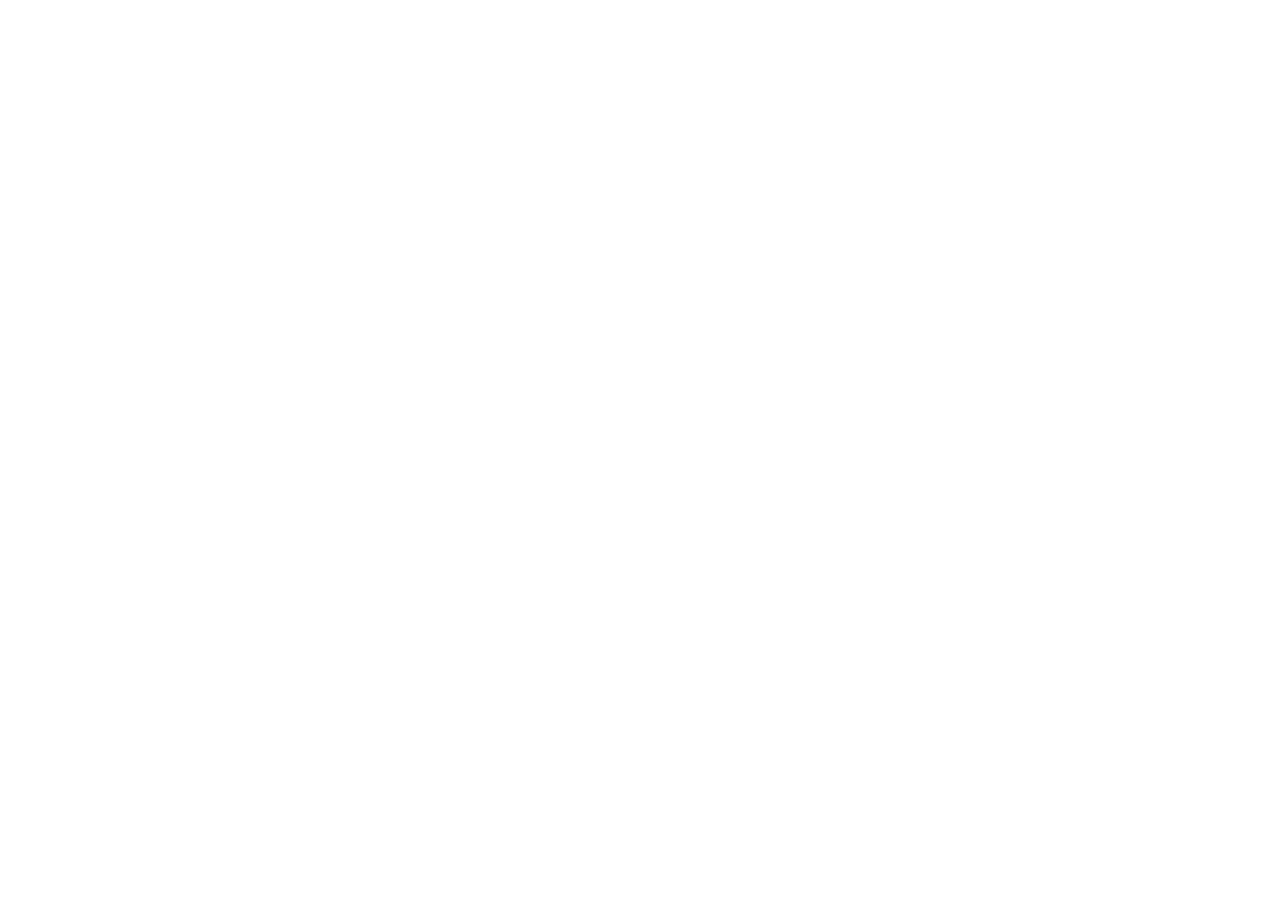
==== login.html @ c9d38338 "大事件练习" ====
<!DOCTYPE html>
<html lang="en">

<head>
    <meta charset="UTF-8">
    <meta name="viewport" content="width=device-width, initial-scale=1.0">
    <title>login</title>
</head>

<body>

</body>

</html>
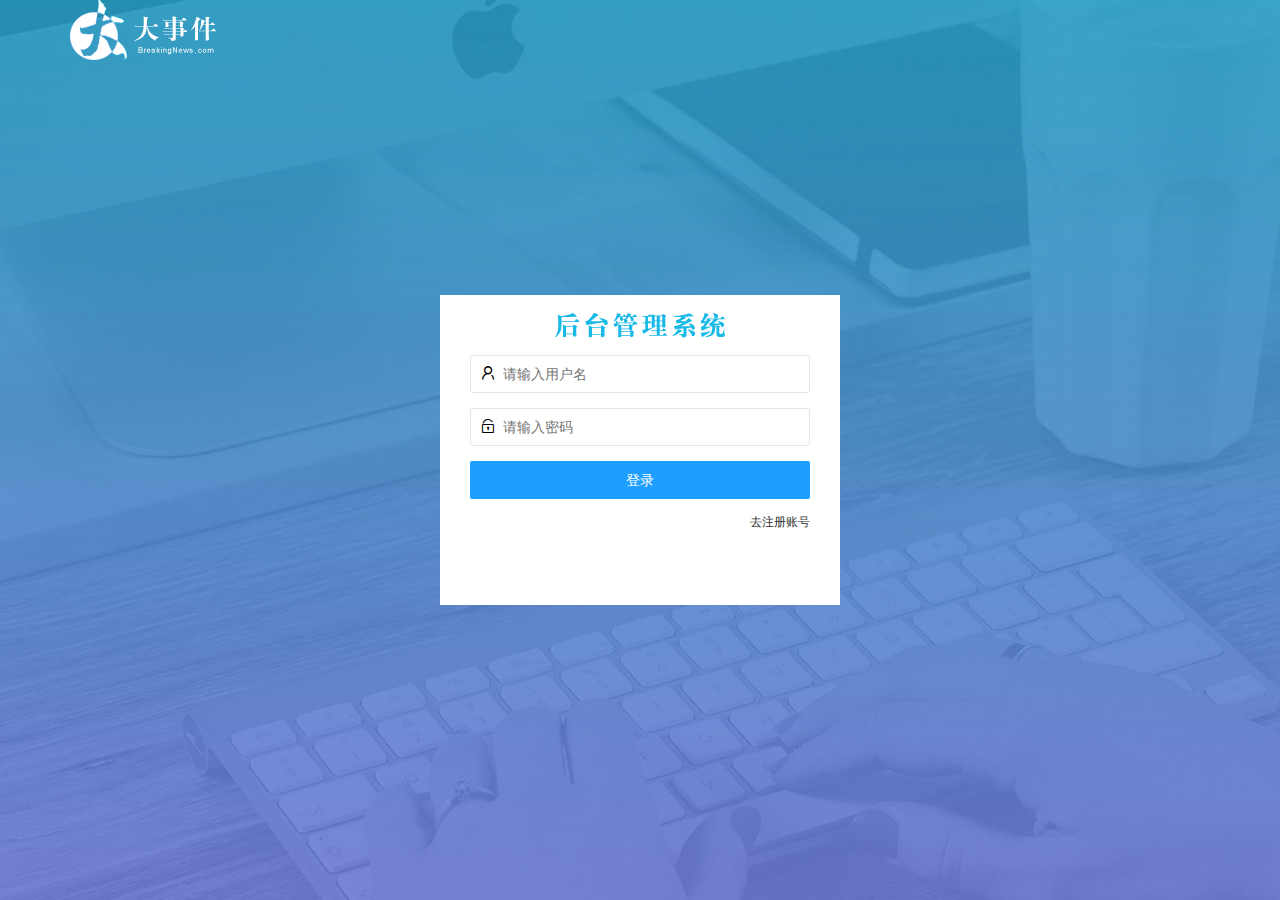
==== commit c206659b: "完成了登录和注册的功能" ====
--- a/login.html
+++ b/login.html
@@ -5,10 +5,77 @@
     <meta charset="UTF-8">
     <meta name="viewport" content="width=device-width, initial-scale=1.0">
     <title>login</title>
+    <link rel="stylesheet" href="./assets/lib/layui/css/layui.css">
+    <link rel="stylesheet" href="./assets/css/login.css">
 </head>
 
 <body>
-
+    <!-- 头部区域 -->
+    <div class="layui-main">
+        <img src="/assets/images/logo.png" alt="" />
+    </div>
+    <!-- 登录注册区域 -->
+    <div class="loginAndRegBox">
+        <div class="title-box"></div>
+        <!-- 登录的div -->
+        <div class="login-box">
+            <!-- 登录的表单 -->
+            <form class="layui-form" action="" id="form_login">
+                <!-- 用户名 -->
+                <div class="layui-form-item">
+                    <i class="layui-icon layui-icon-username"></i>
+                    <input type="text" name="username" required lay-verify="required" placeholder="请输入用户名" autocomplete="off" class="layui-input" />
+                </div>
+                <!-- 密码 -->
+                <div class="layui-form-item">
+                    <i class="layui-icon layui-icon-password"></i>
+                    <input type="password" name="password" required lay-verify="required|pwd" placeholder="请输入密码" autocomplete="off" class="layui-input" />
+                </div>
+                <!-- 登录按钮 -->
+                <div class="layui-form-item">
+                    <!-- 注意：表单提交按钮和普通按钮的区别，就是 lay-submit 属性 -->
+                    <button class="layui-btn layui-btn-fluid layui-btn-normal" lay-submit>登录</button>
+                </div>
+                <div class="layui-form-item links">
+                    <a href="javascript:;" id="link_reg">去注册账号</a>
+                </div>
+            </form>
+        </div>
+        <!-- 注册的div -->
+        <div class="reg-box">
+            <!-- 注册的表单 -->
+            <form class="layui-form" action="" id="form_reg">
+                <!-- 用户名 -->
+                <div class="layui-form-item">
+                    <i class="layui-icon layui-icon-username"></i>
+                    <input type="text" name="username" required lay-verify="required" placeholder="请输入用户名" autocomplete="off" class="layui-input" />
+                </div>
+                <!-- 密码 -->
+                <div class="layui-form-item">
+                    <i class="layui-icon layui-icon-password"></i>
+                    <input type="password" name="password" required lay-verify="required|pwd" placeholder="请输入密码" autocomplete="off" class="layui-input" />
+                </div>
+                <!-- 密码确认框 -->
+                <div class="layui-form-item">
+                    <i class="layui-icon layui-icon-password"></i>
+                    <input type="password" name="repassword" required lay-verify="required|pwd|repwd" placeholder="再次确认密码" autocomplete="off" class="layui-input" />
+                </div>
+                <!-- 注册按钮 -->
+                <div class="layui-form-item">
+                    <!-- 注意：表单提交按钮和普通按钮的区别，就是 lay-submit 属性 -->
+                    <button class="layui-btn layui-btn-fluid layui-btn-normal" lay-submit>注册</button>
+                </div>
+                <div class="layui-form-item links">
+                    <a href="javascript:;" id="link_login">去登录</a>
+                </div>
+            </form>
+        </div>
+    </div>
+    <!-- 导入JOuery脚本 -->
+    <script src="./assets/lib/jquery.js"></script>
+    <script src="./assets/js/baseAPI.js"></script>
+    <script src="./assets/lib/layui/layui.all.js"></script>
+    <script src="./assets/js/login.js"></script>
 </body>
 
 </html>--- a/assets/lib/layui/css/layui.css
+++ b/assets/lib/layui/css/layui.css
@@ -0,0 +1,2 @@
+/** layui-v2.5.5 MIT License By https://www.layui.com */
+ .layui-inline,img{display:inline-block;vertical-align:middle}h1,h2,h3,h4,h5,h6{font-weight:400}.layui-edge,.layui-header,.layui-inline,.layui-main{position:relative}.layui-body,.layui-edge,.layui-elip{overflow:hidden}.layui-btn,.layui-edge,.layui-inline,img{vertical-align:middle}.layui-btn,.layui-disabled,.layui-icon,.layui-unselect{-moz-user-select:none;-webkit-user-select:none;-ms-user-select:none}.layui-elip,.layui-form-checkbox span,.layui-form-pane .layui-form-label{text-overflow:ellipsis;white-space:nowrap}.layui-breadcrumb,.layui-tree-btnGroup{visibility:hidden}blockquote,body,button,dd,div,dl,dt,form,h1,h2,h3,h4,h5,h6,input,li,ol,p,pre,td,textarea,th,ul{margin:0;padding:0;-webkit-tap-highlight-color:rgba(0,0,0,0)}a:active,a:hover{outline:0}img{border:none}li{list-style:none}table{border-collapse:collapse;border-spacing:0}h4,h5,h6{font-size:100%}button,input,optgroup,option,select,textarea{font-family:inherit;font-size:inherit;font-style:inherit;font-weight:inherit;outline:0}pre{white-space:pre-wrap;white-space:-moz-pre-wrap;white-space:-pre-wrap;white-space:-o-pre-wrap;word-wrap:break-word}body{line-height:24px;font:14px Helvetica Neue,Helvetica,PingFang SC,Tahoma,Arial,sans-serif}hr{height:1px;margin:10px 0;border:0;clear:both}a{color:#333;text-decoration:none}a:hover{color:#777}a cite{font-style:normal;*cursor:pointer}.layui-border-box,.layui-border-box *{box-sizing:border-box}.layui-box,.layui-box *{box-sizing:content-box}.layui-clear{clear:both;*zoom:1}.layui-clear:after{content:'\20';clear:both;*zoom:1;display:block;height:0}.layui-inline{*display:inline;*zoom:1}.layui-edge{display:inline-block;width:0;height:0;border-width:6px;border-style:dashed;border-color:transparent}.layui-edge-top{top:-4px;border-bottom-color:#999;border-bottom-style:solid}.layui-edge-right{border-left-color:#999;border-left-style:solid}.layui-edge-bottom{top:2px;border-top-color:#999;border-top-style:solid}.layui-edge-left{border-right-color:#999;border-right-style:solid}.layui-disabled,.layui-disabled:hover{color:#d2d2d2!important;cursor:not-allowed!important}.layui-circle{border-radius:100%}.layui-show{display:block!important}.layui-hide{display:none!important}@font-face{font-family:layui-icon;src:url(../font/iconfont.eot?v=250);src:url(../font/iconfont.eot?v=250#iefix) format('embedded-opentype'),url(../font/iconfont.woff2?v=250) format('woff2'),url(../font/iconfont.woff?v=250) format('woff'),url(../font/iconfont.ttf?v=250) format('truetype'),url(../font/iconfont.svg?v=250#layui-icon) format('svg')}.layui-icon{font-family:layui-icon!important;font-size:16px;font-style:normal;-webkit-font-smoothing:antialiased;-moz-osx-font-smoothing:grayscale}.layui-icon-reply-fill:before{content:"\e611"}.layui-icon-set-fill:before{content:"\e614"}.layui-icon-menu-fill:before{content:"\e60f"}.layui-icon-search:before{content:"\e615"}.layui-icon-share:before{content:"\e641"}.layui-icon-set-sm:before{content:"\e620"}.layui-icon-engine:before{content:"\e628"}.layui-icon-close:before{content:"\1006"}.layui-icon-close-fill:before{content:"\1007"}.layui-icon-chart-screen:before{content:"\e629"}.layui-icon-star:before{content:"\e600"}.layui-icon-circle-dot:before{content:"\e617"}.layui-icon-chat:before{content:"\e606"}.layui-icon-release:before{content:"\e609"}.layui-icon-list:before{content:"\e60a"}.layui-icon-chart:before{content:"\e62c"}.layui-icon-ok-circle:before{content:"\1005"}.layui-icon-layim-theme:before{content:"\e61b"}.layui-icon-table:before{content:"\e62d"}.layui-icon-right:before{content:"\e602"}.layui-icon-left:before{content:"\e603"}.layui-icon-cart-simple:before{content:"\e698"}.layui-icon-face-cry:before{content:"\e69c"}.layui-icon-face-smile:before{content:"\e6af"}.layui-icon-survey:before{content:"\e6b2"}.layui-icon-tree:before{content:"\e62e"}.layui-icon-upload-circle:before{content:"\e62f"}.layui-icon-add-circle:before{content:"\e61f"}.layui-icon-download-circle:before{content:"\e601"}.layui-icon-templeate-1:before{content:"\e630"}.layui-icon-util:before{content:"\e631"}.layui-icon-face-surprised:before{content:"\e664"}.layui-icon-edit:before{content:"\e642"}.layui-icon-speaker:before{content:"\e645"}.layui-icon-down:before{content:"\e61a"}.layui-icon-file:before{content:"\e621"}.layui-icon-layouts:before{content:"\e632"}.layui-icon-rate-half:before{content:"\e6c9"}.layui-icon-add-circle-fine:before{content:"\e608"}.layui-icon-prev-circle:before{content:"\e633"}.layui-icon-read:before{content:"\e705"}.layui-icon-404:before{content:"\e61c"}.layui-icon-carousel:before{content:"\e634"}.layui-icon-help:before{content:"\e607"}.layui-icon-code-circle:before{content:"\e635"}.layui-icon-water:before{content:"\e636"}.layui-icon-username:before{content:"\e66f"}.layui-icon-find-fill:before{content:"\e670"}.layui-icon-about:before{content:"\e60b"}.layui-icon-location:before{content:"\e715"}.layui-icon-up:before{content:"\e619"}.layui-icon-pause:before{content:"\e651"}.layui-icon-date:before{content:"\e637"}.layui-icon-layim-uploadfile:before{content:"\e61d"}.layui-icon-delete:before{content:"\e640"}.layui-icon-play:before{content:"\e652"}.layui-icon-top:before{content:"\e604"}.layui-icon-friends:before{content:"\e612"}.layui-icon-refresh-3:before{content:"\e9aa"}.layui-icon-ok:before{content:"\e605"}.layui-icon-layer:before{content:"\e638"}.layui-icon-face-smile-fine:before{content:"\e60c"}.layui-icon-dollar:before{content:"\e659"}.layui-icon-group:before{content:"\e613"}.layui-icon-layim-download:before{content:"\e61e"}.layui-icon-picture-fine:before{content:"\e60d"}.layui-icon-link:before{content:"\e64c"}.layui-icon-diamond:before{content:"\e735"}.layui-icon-log:before{content:"\e60e"}.layui-icon-rate-solid:before{content:"\e67a"}.layui-icon-fonts-del:before{content:"\e64f"}.layui-icon-unlink:before{content:"\e64d"}.layui-icon-fonts-clear:before{content:"\e639"}.layui-icon-triangle-r:before{content:"\e623"}.layui-icon-circle:before{content:"\e63f"}.layui-icon-radio:before{content:"\e643"}.layui-icon-align-center:before{content:"\e647"}.layui-icon-align-right:before{content:"\e648"}.layui-icon-align-left:before{content:"\e649"}.layui-icon-loading-1:before{content:"\e63e"}.layui-icon-return:before{content:"\e65c"}.layui-icon-fonts-strong:before{content:"\e62b"}.layui-icon-upload:before{content:"\e67c"}.layui-icon-dialogue:before{content:"\e63a"}.layui-icon-video:before{content:"\e6ed"}.layui-icon-headset:before{content:"\e6fc"}.layui-icon-cellphone-fine:before{content:"\e63b"}.layui-icon-add-1:before{content:"\e654"}.layui-icon-face-smile-b:before{content:"\e650"}.layui-icon-fonts-html:before{content:"\e64b"}.layui-icon-form:before{content:"\e63c"}.layui-icon-cart:before{content:"\e657"}.layui-icon-camera-fill:before{content:"\e65d"}.layui-icon-tabs:before{content:"\e62a"}.layui-icon-fonts-code:before{content:"\e64e"}.layui-icon-fire:before{content:"\e756"}.layui-icon-set:before{content:"\e716"}.layui-icon-fonts-u:before{content:"\e646"}.layui-icon-triangle-d:before{content:"\e625"}.layui-icon-tips:before{content:"\e702"}.layui-icon-picture:before{content:"\e64a"}.layui-icon-more-vertical:before{content:"\e671"}.layui-icon-flag:before{content:"\e66c"}.layui-icon-loading:before{content:"\e63d"}.layui-icon-fonts-i:before{content:"\e644"}.layui-icon-refresh-1:before{content:"\e666"}.layui-icon-rmb:before{content:"\e65e"}.layui-icon-home:before{content:"\e68e"}.layui-icon-user:before{content:"\e770"}.layui-icon-notice:before{content:"\e667"}.layui-icon-login-weibo:before{content:"\e675"}.layui-icon-voice:before{content:"\e688"}.layui-icon-upload-drag:before{content:"\e681"}.layui-icon-login-qq:before{content:"\e676"}.layui-icon-snowflake:before{content:"\e6b1"}.layui-icon-file-b:before{content:"\e655"}.layui-icon-template:before{content:"\e663"}.layui-icon-auz:before{content:"\e672"}.layui-icon-console:before{content:"\e665"}.layui-icon-app:before{content:"\e653"}.layui-icon-prev:before{content:"\e65a"}.layui-icon-website:before{content:"\e7ae"}.layui-icon-next:before{content:"\e65b"}.layui-icon-component:before{content:"\e857"}.layui-icon-more:before{content:"\e65f"}.layui-icon-login-wechat:before{content:"\e677"}.layui-icon-shrink-right:before{content:"\e668"}.layui-icon-spread-left:before{content:"\e66b"}.layui-icon-camera:before{content:"\e660"}.layui-icon-note:before{content:"\e66e"}.layui-icon-refresh:before{content:"\e669"}.layui-icon-female:before{content:"\e661"}.layui-icon-male:before{content:"\e662"}.layui-icon-password:before{content:"\e673"}.layui-icon-senior:before{content:"\e674"}.layui-icon-theme:before{content:"\e66a"}.layui-icon-tread:before{content:"\e6c5"}.layui-icon-praise:before{content:"\e6c6"}.layui-icon-star-fill:before{content:"\e658"}.layui-icon-rate:before{content:"\e67b"}.layui-icon-template-1:before{content:"\e656"}.layui-icon-vercode:before{content:"\e679"}.layui-icon-cellphone:before{content:"\e678"}.layui-icon-screen-full:before{content:"\e622"}.layui-icon-screen-restore:before{content:"\e758"}.layui-icon-cols:before{content:"\e610"}.layui-icon-export:before{content:"\e67d"}.layui-icon-print:before{content:"\e66d"}.layui-icon-slider:before{content:"\e714"}.layui-icon-addition:before{content:"\e624"}.layui-icon-subtraction:before{content:"\e67e"}.layui-icon-service:before{content:"\e626"}.layui-icon-transfer:before{content:"\e691"}.layui-main{width:1140px;margin:0 auto}.layui-header{z-index:1000;height:60px}.layui-header a:hover{transition:all .5s;-webkit-transition:all .5s}.layui-side{position:fixed;left:0;top:0;bottom:0;z-index:999;width:200px;overflow-x:hidden}.layui-side-scroll{position:relative;width:220px;height:100%;overflow-x:hidden}.layui-body{position:absolute;left:200px;right:0;top:0;bottom:0;z-index:998;width:auto;overflow-y:auto;box-sizing:border-box}.layui-layout-body{overflow:hidden}.layui-layout-admin .layui-header{background-color:#23262E}.layui-layout-admin .layui-side{top:60px;width:200px;overflow-x:hidden}.layui-layout-admin .layui-body{position:fixed;top:60px;bottom:44px}.layui-layout-admin .layui-main{width:auto;margin:0 15px}.layui-layout-admin .layui-footer{position:fixed;left:200px;right:0;bottom:0;height:44px;line-height:44px;padding:0 15px;background-color:#eee}.layui-layout-admin .layui-logo{position:absolute;left:0;top:0;width:200px;height:100%;line-height:60px;text-align:center;color:#009688;font-size:16px}.layui-layout-admin .layui-header .layui-nav{background:0 0}.layui-layout-left{position:absolute!important;left:200px;top:0}.layui-layout-right{position:absolute!important;right:0;top:0}.layui-container{position:relative;margin:0 auto;padding:0 15px;box-sizing:border-box}.layui-fluid{position:relative;margin:0 auto;padding:0 15px}.layui-row:after,.layui-row:before{content:'';display:block;clear:both}.layui-col-lg1,.layui-col-lg10,.layui-col-lg11,.layui-col-lg12,.layui-col-lg2,.layui-col-lg3,.layui-col-lg4,.layui-col-lg5,.layui-col-lg6,.layui-col-lg7,.layui-col-lg8,.layui-col-lg9,.layui-col-md1,.layui-col-md10,.layui-col-md11,.layui-col-md12,.layui-col-md2,.layui-col-md3,.layui-col-md4,.layui-col-md5,.layui-col-md6,.layui-col-md7,.layui-col-md8,.layui-col-md9,.layui-col-sm1,.layui-col-sm10,.layui-col-sm11,.layui-col-sm12,.layui-col-sm2,.layui-col-sm3,.layui-col-sm4,.layui-col-sm5,.layui-col-sm6,.layui-col-sm7,.layui-col-sm8,.layui-col-sm9,.layui-col-xs1,.layui-col-xs10,.layui-col-xs11,.layui-col-xs12,.layui-col-xs2,.layui-col-xs3,.layui-col-xs4,.layui-col-xs5,.layui-col-xs6,.layui-col-xs7,.layui-col-xs8,.layui-col-xs9{position:relative;display:block;box-sizing:border-box}.layui-col-xs1,.layui-col-xs10,.layui-col-xs11,.layui-col-xs12,.layui-col-xs2,.layui-col-xs3,.layui-col-xs4,.layui-col-xs5,.layui-col-xs6,.layui-col-xs7,.layui-col-xs8,.layui-col-xs9{float:left}.layui-col-xs1{width:8.33333333%}.layui-col-xs2{width:16.66666667%}.layui-col-xs3{width:25%}.layui-col-xs4{width:33.33333333%}.layui-col-xs5{width:41.66666667%}.layui-col-xs6{width:50%}.layui-col-xs7{width:58.33333333%}.layui-col-xs8{width:66.66666667%}.layui-col-xs9{width:75%}.layui-col-xs10{width:83.33333333%}.layui-col-xs11{width:91.66666667%}.layui-col-xs12{width:100%}.layui-col-xs-offset1{margin-left:8.33333333%}.layui-col-xs-offset2{margin-left:16.66666667%}.layui-col-xs-offset3{margin-left:25%}.layui-col-xs-offset4{margin-left:33.33333333%}.layui-col-xs-offset5{margin-left:41.66666667%}.layui-col-xs-offset6{margin-left:50%}.layui-col-xs-offset7{margin-left:58.33333333%}.layui-col-xs-offset8{margin-left:66.66666667%}.layui-col-xs-offset9{margin-left:75%}.layui-col-xs-offset10{margin-left:83.33333333%}.layui-col-xs-offset11{margin-left:91.66666667%}.layui-col-xs-offset12{margin-left:100%}@media screen and (max-width:768px){.layui-hide-xs{display:none!important}.layui-show-xs-block{display:block!important}.layui-show-xs-inline{display:inline!important}.layui-show-xs-inline-block{display:inline-block!important}}@media screen and (min-width:768px){.layui-container{width:750px}.layui-hide-sm{display:none!important}.layui-show-sm-block{display:block!important}.layui-show-sm-inline{display:inline!important}.layui-show-sm-inline-block{display:inline-block!important}.layui-col-sm1,.layui-col-sm10,.layui-col-sm11,.layui-col-sm12,.layui-col-sm2,.layui-col-sm3,.layui-col-sm4,.layui-col-sm5,.layui-col-sm6,.layui-col-sm7,.layui-col-sm8,.layui-col-sm9{float:left}.layui-col-sm1{width:8.33333333%}.layui-col-sm2{width:16.66666667%}.layui-col-sm3{width:25%}.layui-col-sm4{width:33.33333333%}.layui-col-sm5{width:41.66666667%}.layui-col-sm6{width:50%}.layui-col-sm7{width:58.33333333%}.layui-col-sm8{width:66.66666667%}.layui-col-sm9{width:75%}.layui-col-sm10{width:83.33333333%}.layui-col-sm11{width:91.66666667%}.layui-col-sm12{width:100%}.layui-col-sm-offset1{margin-left:8.33333333%}.layui-col-sm-offset2{margin-left:16.66666667%}.layui-col-sm-offset3{margin-left:25%}.layui-col-sm-offset4{margin-left:33.33333333%}.layui-col-sm-offset5{margin-left:41.66666667%}.layui-col-sm-offset6{margin-left:50%}.layui-col-sm-offset7{margin-left:58.33333333%}.layui-col-sm-offset8{margin-left:66.66666667%}.layui-col-sm-offset9{margin-left:75%}.layui-col-sm-offset10{margin-left:83.33333333%}.layui-col-sm-offset11{margin-left:91.66666667%}.layui-col-sm-offset12{margin-left:100%}}@media screen and (min-width:992px){.layui-container{width:970px}.layui-hide-md{display:none!important}.layui-show-md-block{display:block!important}.layui-show-md-inline{display:inline!important}.layui-show-md-inline-block{display:inline-block!important}.layui-col-md1,.layui-col-md10,.layui-col-md11,.layui-col-md12,.layui-col-md2,.layui-col-md3,.layui-col-md4,.layui-col-md5,.layui-col-md6,.layui-col-md7,.layui-col-md8,.layui-col-md9{float:left}.layui-col-md1{width:8.33333333%}.layui-col-md2{width:16.66666667%}.layui-col-md3{width:25%}.layui-col-md4{width:33.33333333%}.layui-col-md5{width:41.66666667%}.layui-col-md6{width:50%}.layui-col-md7{width:58.33333333%}.layui-col-md8{width:66.66666667%}.layui-col-md9{width:75%}.layui-col-md10{width:83.33333333%}.layui-col-md11{width:91.66666667%}.layui-col-md12{width:100%}.layui-col-md-offset1{margin-left:8.33333333%}.layui-col-md-offset2{margin-left:16.66666667%}.layui-col-md-offset3{margin-left:25%}.layui-col-md-offset4{margin-left:33.33333333%}.layui-col-md-offset5{margin-left:41.66666667%}.layui-col-md-offset6{margin-left:50%}.layui-col-md-offset7{margin-left:58.33333333%}.layui-col-md-offset8{margin-left:66.66666667%}.layui-col-md-offset9{margin-left:75%}.layui-col-md-offset10{margin-left:83.33333333%}.layui-col-md-offset11{margin-left:91.66666667%}.layui-col-md-offset12{margin-left:100%}}@media screen and (min-width:1200px){.layui-container{width:1170px}.layui-hide-lg{display:none!important}.layui-show-lg-block{display:block!important}.layui-show-lg-inline{display:inline!important}.layui-show-lg-inline-block{display:inline-block!important}.layui-col-lg1,.layui-col-lg10,.layui-col-lg11,.layui-col-lg12,.layui-col-lg2,.layui-col-lg3,.layui-col-lg4,.layui-col-lg5,.layui-col-lg6,.layui-col-lg7,.layui-col-lg8,.layui-col-lg9{float:left}.layui-col-lg1{width:8.33333333%}.layui-col-lg2{width:16.66666667%}.layui-col-lg3{width:25%}.layui-col-lg4{width:33.33333333%}.layui-col-lg5{width:41.66666667%}.layui-col-lg6{width:50%}.layui-col-lg7{width:58.33333333%}.layui-col-lg8{width:66.66666667%}.layui-col-lg9{width:75%}.layui-col-lg10{width:83.33333333%}.layui-col-lg11{width:91.66666667%}.layui-col-lg12{width:100%}.layui-col-lg-offset1{margin-left:8.33333333%}.layui-col-lg-offset2{margin-left:16.66666667%}.layui-col-lg-offset3{margin-left:25%}.layui-col-lg-offset4{margin-left:33.33333333%}.layui-col-lg-offset5{margin-left:41.66666667%}.layui-col-lg-offset6{margin-left:50%}.layui-col-lg-offset7{margin-left:58.33333333%}.layui-col-lg-offset8{margin-left:66.66666667%}.layui-col-lg-offset9{margin-left:75%}.layui-col-lg-offset10{margin-left:83.33333333%}.layui-col-lg-offset11{margin-left:91.66666667%}.layui-col-lg-offset12{margin-left:100%}}.layui-col-space1{margin:-.5px}.layui-col-space1>*{padding:.5px}.layui-col-space3{margin:-1.5px}.layui-col-space3>*{padding:1.5px}.layui-col-space5{margin:-2.5px}.layui-col-space5>*{padding:2.5px}.layui-col-space8{margin:-3.5px}.layui-col-space8>*{padding:3.5px}.layui-col-space10{margin:-5px}.layui-col-space10>*{padding:5px}.layui-col-space12{margin:-6px}.layui-col-space12>*{padding:6px}.layui-col-space15{margin:-7.5px}.layui-col-space15>*{padding:7.5px}.layui-col-space18{margin:-9px}.layui-col-space18>*{padding:9px}.layui-col-space20{margin:-10px}.layui-col-space20>*{padding:10px}.layui-col-space22{margin:-11px}.layui-col-space22>*{padding:11px}.layui-col-space25{margin:-12.5px}.layui-col-space25>*{padding:12.5px}.layui-col-space30{margin:-15px}.layui-col-space30>*{padding:15px}.layui-btn,.layui-input,.layui-select,.layui-textarea,.layui-upload-button{outline:0;-webkit-appearance:none;transition:all .3s;-webkit-transition:all .3s;box-sizing:border-box}.layui-elem-quote{margin-bottom:10px;padding:15px;line-height:22px;border-left:5px solid #009688;border-radius:0 2px 2px 0;background-color:#f2f2f2}.layui-quote-nm{border-style:solid;border-width:1px 1px 1px 5px;background:0 0}.layui-elem-field{margin-bottom:10px;padding:0;border-width:1px;border-style:solid}.layui-elem-field legend{margin-left:20px;padding:0 10px;font-size:20px;font-weight:300}.layui-field-title{margin:10px 0 20px;border-width:1px 0 0}.layui-field-box{padding:10px 15px}.layui-field-title .layui-field-box{padding:10px 0}.layui-progress{position:relative;height:6px;border-radius:20px;background-color:#e2e2e2}.layui-progress-bar{position:absolute;left:0;top:0;width:0;max-width:100%;height:6px;border-radius:20px;text-align:right;background-color:#5FB878;transition:all .3s;-webkit-transition:all .3s}.layui-progress-big,.layui-progress-big .layui-progress-bar{height:18px;line-height:18px}.layui-progress-text{position:relative;top:-20px;line-height:18px;font-size:12px;color:#666}.layui-progress-big .layui-progress-text{position:static;padding:0 10px;color:#fff}.layui-collapse{border-width:1px;border-style:solid;border-radius:2px}.layui-colla-content,.layui-colla-item{border-top-width:1px;border-top-style:solid}.layui-colla-item:first-child{border-top:none}.layui-colla-title{position:relative;height:42px;line-height:42px;padding:0 15px 0 35px;color:#333;background-color:#f2f2f2;cursor:pointer;font-size:14px;overflow:hidden}.layui-colla-content{display:none;padding:10px 15px;line-height:22px;color:#666}.layui-colla-icon{position:absolute;left:15px;top:0;font-size:14px}.layui-card{margin-bottom:15px;border-radius:2px;background-color:#fff;box-shadow:0 1px 2px 0 rgba(0,0,0,.05)}.layui-card:last-child{margin-bottom:0}.layui-card-header{position:relative;height:42px;line-height:42px;padding:0 15px;border-bottom:1px solid #f6f6f6;color:#333;border-radius:2px 2px 0 0;font-size:14px}.layui-bg-black,.layui-bg-blue,.layui-bg-cyan,.layui-bg-green,.layui-bg-orange,.layui-bg-red{color:#fff!important}.layui-card-body{position:relative;padding:10px 15px;line-height:24px}.layui-card-body[pad15]{padding:15px}.layui-card-body[pad20]{padding:20px}.layui-card-body .layui-table{margin:5px 0}.layui-card .layui-tab{margin:0}.layui-panel-window{position:relative;padding:15px;border-radius:0;border-top:5px solid #E6E6E6;background-color:#fff}.layui-auxiliar-moving{position:fixed;left:0;right:0;top:0;bottom:0;width:100%;height:100%;background:0 0;z-index:9999999999}.layui-form-label,.layui-form-mid,.layui-form-select,.layui-input-block,.layui-input-inline,.layui-textarea{position:relative}.layui-bg-red{background-color:#FF5722!important}.layui-bg-orange{background-color:#FFB800!important}.layui-bg-green{background-color:#009688!important}.layui-bg-cyan{background-color:#2F4056!important}.layui-bg-blue{background-color:#1E9FFF!important}.layui-bg-black{background-color:#393D49!important}.layui-bg-gray{background-color:#eee!important;color:#666!important}.layui-badge-rim,.layui-colla-content,.layui-colla-item,.layui-collapse,.layui-elem-field,.layui-form-pane .layui-form-item[pane],.layui-form-pane .layui-form-label,.layui-input,.layui-layedit,.layui-layedit-tool,.layui-quote-nm,.layui-select,.layui-tab-bar,.layui-tab-card,.layui-tab-title,.layui-tab-title .layui-this:after,.layui-textarea{border-color:#e6e6e6}.layui-timeline-item:before,hr{background-color:#e6e6e6}.layui-text{line-height:22px;font-size:14px;color:#666}.layui-text h1,.layui-text h2,.layui-text h3{font-weight:500;color:#333}.layui-text h1{font-size:30px}.layui-text h2{font-size:24px}.layui-text h3{font-size:18px}.layui-text a:not(.layui-btn){color:#01AAED}.layui-text a:not(.layui-btn):hover{text-decoration:underline}.layui-text ul{padding:5px 0 5px 15px}.layui-text ul li{margin-top:5px;list-style-type:disc}.layui-text em,.layui-word-aux{color:#999!important;padding:0 5px!important}.layui-btn{display:inline-block;height:38px;line-height:38px;padding:0 18px;background-color:#009688;color:#fff;white-space:nowrap;text-align:center;font-size:14px;border:none;border-radius:2px;cursor:pointer}.layui-btn:hover{opacity:.8;filter:alpha(opacity=80);color:#fff}.layui-btn:active{opacity:1;filter:alpha(opacity=100)}.layui-btn+.layui-btn{margin-left:10px}.layui-btn-container{font-size:0}.layui-btn-container .layui-btn{margin-right:10px;margin-bottom:10px}.layui-btn-container .layui-btn+.layui-btn{margin-left:0}.layui-table .layui-btn-container .layui-btn{margin-bottom:9px}.layui-btn-radius{border-radius:100px}.layui-btn .layui-icon{margin-right:3px;font-size:18px;vertical-align:bottom;vertical-align:middle\9}.layui-btn-primary{border:1px solid #C9C9C9;background-color:#fff;color:#555}.layui-btn-primary:hover{border-color:#009688;color:#333}.layui-btn-normal{background-color:#1E9FFF}.layui-btn-warm{background-color:#FFB800}.layui-btn-danger{background-color:#FF5722}.layui-btn-checked{background-color:#5FB878}.layui-btn-disabled,.layui-btn-disabled:active,.layui-btn-disabled:hover{border:1px solid #e6e6e6;background-color:#FBFBFB;color:#C9C9C9;cursor:not-allowed;opacity:1}.layui-btn-lg{height:44px;line-height:44px;padding:0 25px;font-size:16px}.layui-btn-sm{height:30px;line-height:30px;padding:0 10px;font-size:12px}.layui-btn-sm i{font-size:16px!important}.layui-btn-xs{height:22px;line-height:22px;padding:0 5px;font-size:12px}.layui-btn-xs i{font-size:14px!important}.layui-btn-group{display:inline-block;vertical-align:middle;font-size:0}.layui-btn-group .layui-btn{margin-left:0!important;margin-right:0!important;border-left:1px solid rgba(255,255,255,.5);border-radius:0}.layui-btn-group .layui-btn-primary{border-left:none}.layui-btn-group .layui-btn-primary:hover{border-color:#C9C9C9;color:#009688}.layui-btn-group .layui-btn:first-child{border-left:none;border-radius:2px 0 0 2px}.layui-btn-group .layui-btn-primary:first-child{border-left:1px solid #c9c9c9}.layui-btn-group .layui-btn:last-child{border-radius:0 2px 2px 0}.layui-btn-group .layui-btn+.layui-btn{margin-left:0}.layui-btn-group+.layui-btn-group{margin-left:10px}.layui-btn-fluid{width:100%}.layui-input,.layui-select,.layui-textarea{height:38px;line-height:1.3;line-height:38px\9;border-width:1px;border-style:solid;background-color:#fff;border-radius:2px}.layui-input::-webkit-input-placeholder,.layui-select::-webkit-input-placeholder,.layui-textarea::-webkit-input-placeholder{line-height:1.3}.layui-input,.layui-textarea{display:block;width:100%;padding-left:10px}.layui-input:hover,.layui-textarea:hover{border-color:#D2D2D2!important}.layui-input:focus,.layui-textarea:focus{border-color:#C9C9C9!important}.layui-textarea{min-height:100px;height:auto;line-height:20px;padding:6px 10px;resize:vertical}.layui-select{padding:0 10px}.layui-form input[type=checkbox],.layui-form input[type=radio],.layui-form select{display:none}.layui-form [lay-ignore]{display:initial}.layui-form-item{margin-bottom:15px;clear:both;*zoom:1}.layui-form-item:after{content:'\20';clear:both;*zoom:1;display:block;height:0}.layui-form-label{float:left;display:block;padding:9px 15px;width:80px;font-weight:400;line-height:20px;text-align:right}.layui-form-label-col{display:block;float:none;padding:9px 0;line-height:20px;text-align:left}.layui-form-item .layui-inline{margin-bottom:5px;margin-right:10px}.layui-input-block{margin-left:110px;min-height:36px}.layui-input-inline{display:inline-block;vertical-align:middle}.layui-form-item .layui-input-inline{float:left;width:190px;margin-right:10px}.layui-form-text .layui-input-inline{width:auto}.layui-form-mid{float:left;display:block;padding:9px 0!important;line-height:20px;margin-right:10px}.layui-form-danger+.layui-form-select .layui-input,.layui-form-danger:focus{border-color:#FF5722!important}.layui-form-select .layui-input{padding-right:30px;cursor:pointer}.layui-form-select .layui-edge{position:absolute;right:10px;top:50%;margin-top:-3px;cursor:pointer;border-width:6px;border-top-color:#c2c2c2;border-top-style:solid;transition:all .3s;-webkit-transition:all .3s}.layui-form-select dl{display:none;position:absolute;left:0;top:42px;padding:5px 0;z-index:899;min-width:100%;border:1px solid #d2d2d2;max-height:300px;overflow-y:auto;background-color:#fff;border-radius:2px;box-shadow:0 2px 4px rgba(0,0,0,.12);box-sizing:border-box}.layui-form-select dl dd,.layui-form-select dl dt{padding:0 10px;line-height:36px;white-space:nowrap;overflow:hidden;text-overflow:ellipsis}.layui-form-select dl dt{font-size:12px;color:#999}.layui-form-select dl dd{cursor:pointer}.layui-form-select dl dd:hover{background-color:#f2f2f2;-webkit-transition:.5s all;transition:.5s all}.layui-form-select .layui-select-group dd{padding-left:20px}.layui-form-select dl dd.layui-select-tips{padding-left:10px!important;color:#999}.layui-form-select dl dd.layui-this{background-color:#5FB878;color:#fff}.layui-form-checkbox,.layui-form-select dl dd.layui-disabled{background-color:#fff}.layui-form-selected dl{display:block}.layui-form-checkbox,.layui-form-checkbox *,.layui-form-switch{display:inline-block;vertical-align:middle}.layui-form-selected .layui-edge{margin-top:-9px;-webkit-transform:rotate(180deg);transform:rotate(180deg);margin-top:-3px\9}:root .layui-form-selected .layui-edge{margin-top:-9px\0/IE9}.layui-form-selectup dl{top:auto;bottom:42px}.layui-select-none{margin:5px 0;text-align:center;color:#999}.layui-select-disabled .layui-disabled{border-color:#eee!important}.layui-select-disabled .layui-edge{border-top-color:#d2d2d2}.layui-form-checkbox{position:relative;height:30px;line-height:30px;margin-right:10px;padding-right:30px;cursor:pointer;font-size:0;-webkit-transition:.1s linear;transition:.1s linear;box-sizing:border-box}.layui-form-checkbox span{padding:0 10px;height:100%;font-size:14px;border-radius:2px 0 0 2px;background-color:#d2d2d2;color:#fff;overflow:hidden}.layui-form-checkbox:hover span{background-color:#c2c2c2}.layui-form-checkbox i{position:absolute;right:0;top:0;width:30px;height:28px;border:1px solid #d2d2d2;border-left:none;border-radius:0 2px 2px 0;color:#fff;font-size:20px;text-align:center}.layui-form-checkbox:hover i{border-color:#c2c2c2;color:#c2c2c2}.layui-form-checked,.layui-form-checked:hover{border-color:#5FB878}.layui-form-checked span,.layui-form-checked:hover span{background-color:#5FB878}.layui-form-checked i,.layui-form-checked:hover i{color:#5FB878}.layui-form-item .layui-form-checkbox{margin-top:4px}.layui-form-checkbox[lay-skin=primary]{height:auto!important;line-height:normal!important;min-width:18px;min-height:18px;border:none!important;margin-right:0;padding-left:28px;padding-right:0;background:0 0}.layui-form-checkbox[lay-skin=primary] span{padding-left:0;padding-right:15px;line-height:18px;background:0 0;color:#666}.layui-form-checkbox[lay-skin=primary] i{right:auto;left:0;width:16px;height:16px;line-height:16px;border:1px solid #d2d2d2;font-size:12px;border-radius:2px;background-color:#fff;-webkit-transition:.1s linear;transition:.1s linear}.layui-form-checkbox[lay-skin=primary]:hover i{border-color:#5FB878;color:#fff}.layui-form-checked[lay-skin=primary] i{border-color:#5FB878!important;background-color:#5FB878;color:#fff}.layui-checkbox-disbaled[lay-skin=primary] span{background:0 0!important;color:#c2c2c2}.layui-checkbox-disbaled[lay-skin=primary]:hover i{border-color:#d2d2d2}.layui-form-item .layui-form-checkbox[lay-skin=primary]{margin-top:10px}.layui-form-switch{position:relative;height:22px;line-height:22px;min-width:35px;padding:0 5px;margin-top:8px;border:1px solid #d2d2d2;border-radius:20px;cursor:pointer;background-color:#fff;-webkit-transition:.1s linear;transition:.1s linear}.layui-form-switch i{position:absolute;left:5px;top:3px;width:16px;height:16px;border-radius:20px;background-color:#d2d2d2;-webkit-transition:.1s linear;transition:.1s linear}.layui-form-switch em{position:relative;top:0;width:25px;margin-left:21px;padding:0!important;text-align:center!important;color:#999!important;font-style:normal!important;font-size:12px}.layui-form-onswitch{border-color:#5FB878;background-color:#5FB878}.layui-checkbox-disbaled,.layui-checkbox-disbaled i{border-color:#e2e2e2!important}.layui-form-onswitch i{left:100%;margin-left:-21px;background-color:#fff}.layui-form-onswitch em{margin-left:5px;margin-right:21px;color:#fff!important}.layui-checkbox-disbaled span{background-color:#e2e2e2!important}.layui-checkbox-disbaled:hover i{color:#fff!important}[lay-radio]{display:none}.layui-form-radio,.layui-form-radio *{display:inline-block;vertical-align:middle}.layui-form-radio{line-height:28px;margin:6px 10px 0 0;padding-right:10px;cursor:pointer;font-size:0}.layui-form-radio *{font-size:14px}.layui-form-radio>i{margin-right:8px;font-size:22px;color:#c2c2c2}.layui-form-radio>i:hover,.layui-form-radioed>i{color:#5FB878}.layui-radio-disbaled>i{color:#e2e2e2!important}.layui-form-pane .layui-form-label{width:110px;padding:8px 15px;height:38px;line-height:20px;border-width:1px;border-style:solid;border-radius:2px 0 0 2px;text-align:center;background-color:#FBFBFB;overflow:hidden;box-sizing:border-box}.layui-form-pane .layui-input-inline{margin-left:-1px}.layui-form-pane .layui-input-block{margin-left:110px;left:-1px}.layui-form-pane .layui-input{border-radius:0 2px 2px 0}.layui-form-pane .layui-form-text .layui-form-label{float:none;width:100%;border-radius:2px;box-sizing:border-box;text-align:left}.layui-form-pane .layui-form-text .layui-input-inline{display:block;margin:0;top:-1px;clear:both}.layui-form-pane .layui-form-text .layui-input-block{margin:0;left:0;top:-1px}.layui-form-pane .layui-form-text .layui-textarea{min-height:100px;border-radius:0 0 2px 2px}.layui-form-pane .layui-form-checkbox{margin:4px 0 4px 10px}.layui-form-pane .layui-form-radio,.layui-form-pane .layui-form-switch{margin-top:6px;margin-left:10px}.layui-form-pane .layui-form-item[pane]{position:relative;border-width:1px;border-style:solid}.layui-form-pane .layui-form-item[pane] .layui-form-label{position:absolute;left:0;top:0;height:100%;border-width:0 1px 0 0}.layui-form-pane .layui-form-item[pane] .layui-input-inline{margin-left:110px}@media screen and (max-width:450px){.layui-form-item .layui-form-label{text-overflow:ellipsis;overflow:hidden;white-space:nowrap}.layui-form-item .layui-inline{display:block;margin-right:0;margin-bottom:20px;clear:both}.layui-form-item .layui-inline:after{content:'\20';clear:both;display:block;height:0}.layui-form-item .layui-input-inline{display:block;float:none;left:-3px;width:auto;margin:0 0 10px 112px}.layui-form-item .layui-input-inline+.layui-form-mid{margin-left:110px;top:-5px;padding:0}.layui-form-item .layui-form-checkbox{margin-right:5px;margin-bottom:5px}}.layui-layedit{border-width:1px;border-style:solid;border-radius:2px}.layui-layedit-tool{padding:3px 5px;border-bottom-width:1px;border-bottom-style:solid;font-size:0}.layedit-tool-fixed{position:fixed;top:0;border-top:1px solid #e2e2e2}.layui-layedit-tool .layedit-tool-mid,.layui-layedit-tool .layui-icon{display:inline-block;vertical-align:middle;text-align:center;font-size:14px}.layui-layedit-tool .layui-icon{position:relative;width:32px;height:30px;line-height:30px;margin:3px 5px;color:#777;cursor:pointer;border-radius:2px}.layui-layedit-tool .layui-icon:hover{color:#393D49}.layui-layedit-tool .layui-icon:active{color:#000}.layui-layedit-tool .layedit-tool-active{background-color:#e2e2e2;color:#000}.layui-layedit-tool .layui-disabled,.layui-layedit-tool .layui-disabled:hover{color:#d2d2d2;cursor:not-allowed}.layui-layedit-tool .layedit-tool-mid{width:1px;height:18px;margin:0 10px;background-color:#d2d2d2}.layedit-tool-html{width:50px!important;font-size:30px!important}.layedit-tool-b,.layedit-tool-code,.layedit-tool-help{font-size:16px!important}.layedit-tool-d,.layedit-tool-face,.layedit-tool-image,.layedit-tool-unlink{font-size:18px!important}.layedit-tool-image input{position:absolute;font-size:0;left:0;top:0;width:100%;height:100%;opacity:.01;filter:Alpha(opacity=1);cursor:pointer}.layui-layedit-iframe iframe{display:block;width:100%}#LAY_layedit_code{overflow:hidden}.layui-laypage{display:inline-block;*display:inline;*zoom:1;vertical-align:middle;margin:10px 0;font-size:0}.layui-laypage>a:first-child,.layui-laypage>a:first-child em{border-radius:2px 0 0 2px}.layui-laypage>a:last-child,.layui-laypage>a:last-child em{border-radius:0 2px 2px 0}.layui-laypage>:first-child{margin-left:0!important}.layui-laypage>:last-child{margin-right:0!important}.layui-laypage a,.layui-laypage button,.layui-laypage input,.layui-laypage select,.layui-laypage span{border:1px solid #e2e2e2}.layui-laypage a,.layui-laypage span{display:inline-block;*display:inline;*zoom:1;vertical-align:middle;padding:0 15px;height:28px;line-height:28px;margin:0 -1px 5px 0;background-color:#fff;color:#333;font-size:12px}.layui-flow-more a *,.layui-laypage input,.layui-table-view select[lay-ignore]{display:inline-block}.layui-laypage a:hover{color:#009688}.layui-laypage em{font-style:normal}.layui-laypage .layui-laypage-spr{color:#999;font-weight:700}.layui-laypage a{text-decoration:none}.layui-laypage .layui-laypage-curr{position:relative}.layui-laypage .layui-laypage-curr em{position:relative;color:#fff}.layui-laypage .layui-laypage-curr .layui-laypage-em{position:absolute;left:-1px;top:-1px;padding:1px;width:100%;height:100%;background-color:#009688}.layui-laypage-em{border-radius:2px}.layui-laypage-next em,.layui-laypage-prev em{font-family:Sim sun;font-size:16px}.layui-laypage .layui-laypage-count,.layui-laypage .layui-laypage-limits,.layui-laypage .layui-laypage-refresh,.layui-laypage .layui-laypage-skip{margin-left:10px;margin-right:10px;padding:0;border:none}.layui-laypage .layui-laypage-limits,.layui-laypage .layui-laypage-refresh{vertical-align:top}.layui-laypage .layui-laypage-refresh i{font-size:18px;cursor:pointer}.layui-laypage select{height:22px;padding:3px;border-radius:2px;cursor:pointer}.layui-laypage .layui-laypage-skip{height:30px;line-height:30px;color:#999}.layui-laypage button,.layui-laypage input{height:30px;line-height:30px;border-radius:2px;vertical-align:top;background-color:#fff;box-sizing:border-box}.layui-laypage input{width:40px;margin:0 10px;padding:0 3px;text-align:center}.layui-laypage input:focus,.layui-laypage select:focus{border-color:#009688!important}.layui-laypage button{margin-left:10px;padding:0 10px;cursor:pointer}.layui-table,.layui-table-view{margin:10px 0}.layui-flow-more{margin:10px 0;text-align:center;color:#999;font-size:14px}.layui-flow-more a{height:32px;line-height:32px}.layui-flow-more a *{vertical-align:top}.layui-flow-more a cite{padding:0 20px;border-radius:3px;background-color:#eee;color:#333;font-style:normal}.layui-flow-more a cite:hover{opacity:.8}.layui-flow-more a i{font-size:30px;color:#737383}.layui-table{width:100%;background-color:#fff;color:#666}.layui-table tr{transition:all .3s;-webkit-transition:all .3s}.layui-table th{text-align:left;font-weight:400}.layui-table tbody tr:hover,.layui-table thead tr,.layui-table-click,.layui-table-header,.layui-table-hover,.layui-table-mend,.layui-table-patch,.layui-table-tool,.layui-table-total,.layui-table-total tr,.layui-table[lay-even] tr:nth-child(even){background-color:#f2f2f2}.layui-table td,.layui-table th,.layui-table-col-set,.layui-table-fixed-r,.layui-table-grid-down,.layui-table-header,.layui-table-page,.layui-table-tips-main,.layui-table-tool,.layui-table-total,.layui-table-view,.layui-table[lay-skin=line],.layui-table[lay-skin=row]{border-width:1px;border-style:solid;border-color:#e6e6e6}.layui-table td,.layui-table th{position:relative;padding:9px 15px;min-height:20px;line-height:20px;font-size:14px}.layui-table[lay-skin=line] td,.layui-table[lay-skin=line] th{border-width:0 0 1px}.layui-table[lay-skin=row] td,.layui-table[lay-skin=row] th{border-width:0 1px 0 0}.layui-table[lay-skin=nob] td,.layui-table[lay-skin=nob] th{border:none}.layui-table img{max-width:100px}.layui-table[lay-size=lg] td,.layui-table[lay-size=lg] th{padding:15px 30px}.layui-table-view .layui-table[lay-size=lg] .layui-table-cell{height:40px;line-height:40px}.layui-table[lay-size=sm] td,.layui-table[lay-size=sm] th{font-size:12px;padding:5px 10px}.layui-table-view .layui-table[lay-size=sm] .layui-table-cell{height:20px;line-height:20px}.layui-table[lay-data]{display:none}.layui-table-box{position:relative;overflow:hidden}.layui-table-view .layui-table{position:relative;width:auto;margin:0}.layui-table-view .layui-table[lay-skin=line]{border-width:0 1px 0 0}.layui-table-view .layui-table[lay-skin=row]{border-width:0 0 1px}.layui-table-view .layui-table td,.layui-table-view .layui-table th{padding:5px 0;border-top:none;border-left:none}.layui-table-view .layui-table th.layui-unselect .layui-table-cell span{cursor:pointer}.layui-table-view .layui-table td{cursor:default}.layui-table-view .layui-table td[data-edit=text]{cursor:text}.layui-table-view .layui-form-checkbox[lay-skin=primary] i{width:18px;height:18px}.layui-table-view .layui-form-radio{line-height:0;padding:0}.layui-table-view .layui-form-radio>i{margin:0;font-size:20px}.layui-table-init{position:absolute;left:0;top:0;width:100%;height:100%;text-align:center;z-index:110}.layui-table-init .layui-icon{position:absolute;left:50%;top:50%;margin:-15px 0 0 -15px;font-size:30px;color:#c2c2c2}.layui-table-header{border-width:0 0 1px;overflow:hidden}.layui-table-header .layui-table{margin-bottom:-1px}.layui-table-tool .layui-inline[lay-event]{position:relative;width:26px;height:26px;padding:5px;line-height:16px;margin-right:10px;text-align:center;color:#333;border:1px solid #ccc;cursor:pointer;-webkit-transition:.5s all;transition:.5s all}.layui-table-tool .layui-inline[lay-event]:hover{border:1px solid #999}.layui-table-tool-temp{padding-right:120px}.layui-table-tool-self{position:absolute;right:17px;top:10px}.layui-table-tool .layui-table-tool-self .layui-inline[lay-event]{margin:0 0 0 10px}.layui-table-tool-panel{position:absolute;top:29px;left:-1px;padding:5px 0;min-width:150px;min-height:40px;border:1px solid #d2d2d2;text-align:left;overflow-y:auto;background-color:#fff;box-shadow:0 2px 4px rgba(0,0,0,.12)}.layui-table-cell,.layui-table-tool-panel li{overflow:hidden;text-overflow:ellipsis;white-space:nowrap}.layui-table-tool-panel li{padding:0 10px;line-height:30px;-webkit-transition:.5s all;transition:.5s all}.layui-table-tool-panel li .layui-form-checkbox[lay-skin=primary]{width:100%;padding-left:28px}.layui-table-tool-panel li:hover{background-color:#f2f2f2}.layui-table-tool-panel li .layui-form-checkbox[lay-skin=primary] i{position:absolute;left:0;top:0}.layui-table-tool-panel li .layui-form-checkbox[lay-skin=primary] span{padding:0}.layui-table-tool .layui-table-tool-self .layui-table-tool-panel{left:auto;right:-1px}.layui-table-col-set{position:absolute;right:0;top:0;width:20px;height:100%;border-width:0 0 0 1px;background-color:#fff}.layui-table-sort{width:10px;height:20px;margin-left:5px;cursor:pointer!important}.layui-table-sort .layui-edge{position:absolute;left:5px;border-width:5px}.layui-table-sort .layui-table-sort-asc{top:3px;border-top:none;border-bottom-style:solid;border-bottom-color:#b2b2b2}.layui-table-sort .layui-table-sort-asc:hover{border-bottom-color:#666}.layui-table-sort .layui-table-sort-desc{bottom:5px;border-bottom:none;border-top-style:solid;border-top-color:#b2b2b2}.layui-table-sort .layui-table-sort-desc:hover{border-top-color:#666}.layui-table-sort[lay-sort=asc] .layui-table-sort-asc{border-bottom-color:#000}.layui-table-sort[lay-sort=desc] .layui-table-sort-desc{border-top-color:#000}.layui-table-cell{height:28px;line-height:28px;padding:0 15px;position:relative;box-sizing:border-box}.layui-table-cell .layui-form-checkbox[lay-skin=primary]{top:-1px;padding:0}.layui-table-cell .layui-table-link{color:#01AAED}.laytable-cell-checkbox,.laytable-cell-numbers,.laytable-cell-radio,.laytable-cell-space{padding:0;text-align:center}.layui-table-body{position:relative;overflow:auto;margin-right:-1px;margin-bottom:-1px}.layui-table-body .layui-none{line-height:26px;padding:15px;text-align:center;color:#999}.layui-table-fixed{position:absolute;left:0;top:0;z-index:101}.layui-table-fixed .layui-table-body{overflow:hidden}.layui-table-fixed-l{box-shadow:0 -1px 8px rgba(0,0,0,.08)}.layui-table-fixed-r{left:auto;right:-1px;border-width:0 0 0 1px;box-shadow:-1px 0 8px rgba(0,0,0,.08)}.layui-table-fixed-r .layui-table-header{position:relative;overflow:visible}.layui-table-mend{position:absolute;right:-49px;top:0;height:100%;width:50px}.layui-table-tool{position:relative;z-index:890;width:100%;min-height:50px;line-height:30px;padding:10px 15px;border-width:0 0 1px}.layui-table-tool .layui-btn-container{margin-bottom:-10px}.layui-table-page,.layui-table-total{border-width:1px 0 0;margin-bottom:-1px;overflow:hidden}.layui-table-page{position:relative;width:100%;padding:7px 7px 0;height:41px;font-size:12px;white-space:nowrap}.layui-table-page>div{height:26px}.layui-table-page .layui-laypage{margin:0}.layui-table-page .layui-laypage a,.layui-table-page .layui-laypage span{height:26px;line-height:26px;margin-bottom:10px;border:none;background:0 0}.layui-table-page .layui-laypage a,.layui-table-page .layui-laypage span.layui-laypage-curr{padding:0 12px}.layui-table-page .layui-laypage span{margin-left:0;padding:0}.layui-table-page .layui-laypage .layui-laypage-prev{margin-left:-7px!important}.layui-table-page .layui-laypage .layui-laypage-curr .layui-laypage-em{left:0;top:0;padding:0}.layui-table-page .layui-laypage button,.layui-table-page .layui-laypage input{height:26px;line-height:26px}.layui-table-page .layui-laypage input{width:40px}.layui-table-page .layui-laypage button{padding:0 10px}.layui-table-page select{height:18px}.layui-table-patch .layui-table-cell{padding:0;width:30px}.layui-table-edit{position:absolute;left:0;top:0;width:100%;height:100%;padding:0 14px 1px;border-radius:0;box-shadow:1px 1px 20px rgba(0,0,0,.15)}.layui-table-edit:focus{border-color:#5FB878!important}select.layui-table-edit{padding:0 0 0 10px;border-color:#C9C9C9}.layui-table-view .layui-form-checkbox,.layui-table-view .layui-form-radio,.layui-table-view .layui-form-switch{top:0;margin:0;box-sizing:content-box}.layui-table-view .layui-form-checkbox{top:-1px;height:26px;line-height:26px}.layui-table-view .layui-form-checkbox i{height:26px}.layui-table-grid .layui-table-cell{overflow:visible}.layui-table-grid-down{position:absolute;top:0;right:0;width:26px;height:100%;padding:5px 0;border-width:0 0 0 1px;text-align:center;background-color:#fff;color:#999;cursor:pointer}.layui-table-grid-down .layui-icon{position:absolute;top:50%;left:50%;margin:-8px 0 0 -8px}.layui-table-grid-down:hover{background-color:#fbfbfb}body .layui-table-tips .layui-layer-content{background:0 0;padding:0;box-shadow:0 1px 6px rgba(0,0,0,.12)}.layui-table-tips-main{margin:-44px 0 0 -1px;max-height:150px;padding:8px 15px;font-size:14px;overflow-y:scroll;background-color:#fff;color:#666}.layui-table-tips-c{position:absolute;right:-3px;top:-13px;width:20px;height:20px;padding:3px;cursor:pointer;background-color:#666;border-radius:50%;color:#fff}.layui-table-tips-c:hover{background-color:#777}.layui-table-tips-c:before{position:relative;right:-2px}.layui-upload-file{display:none!important;opacity:.01;filter:Alpha(opacity=1)}.layui-upload-drag,.layui-upload-form,.layui-upload-wrap{display:inline-block}.layui-upload-list{margin:10px 0}.layui-upload-choose{padding:0 10px;color:#999}.layui-upload-drag{position:relative;padding:30px;border:1px dashed #e2e2e2;background-color:#fff;text-align:center;cursor:pointer;color:#999}.layui-upload-drag .layui-icon{font-size:50px;color:#009688}.layui-upload-drag[lay-over]{border-color:#009688}.layui-upload-iframe{position:absolute;width:0;height:0;border:0;visibility:hidden}.layui-upload-wrap{position:relative;vertical-align:middle}.layui-upload-wrap .layui-upload-file{display:block!important;position:absolute;left:0;top:0;z-index:10;font-size:100px;width:100%;height:100%;opacity:.01;filter:Alpha(opacity=1);cursor:pointer}.layui-transfer-active,.layui-transfer-box{display:inline-block;vertical-align:middle}.layui-transfer-box,.layui-transfer-header,.layui-transfer-search{border-width:0;border-style:solid;border-color:#e6e6e6}.layui-transfer-box{position:relative;border-width:1px;width:200px;height:360px;border-radius:2px;background-color:#fff}.layui-transfer-box .layui-form-checkbox{width:100%;margin:0!important}.layui-transfer-header{height:38px;line-height:38px;padding:0 10px;border-bottom-width:1px}.layui-transfer-search{position:relative;padding:10px;border-bottom-width:1px}.layui-transfer-search .layui-input{height:32px;padding-left:30px;font-size:12px}.layui-transfer-search .layui-icon-search{position:absolute;left:20px;top:50%;margin-top:-8px;color:#666}.layui-transfer-active{margin:0 15px}.layui-transfer-active .layui-btn{display:block;margin:0;padding:0 15px;background-color:#5FB878;border-color:#5FB878;color:#fff}.layui-transfer-active .layui-btn-disabled{background-color:#FBFBFB;border-color:#e6e6e6;color:#C9C9C9}.layui-transfer-active .layui-btn:first-child{margin-bottom:15px}.layui-transfer-active .layui-btn .layui-icon{margin:0;font-size:14px!important}.layui-transfer-data{padding:5px 0;overflow:auto}.layui-transfer-data li{height:32px;line-height:32px;padding:0 10px}.layui-transfer-data li:hover{background-color:#f2f2f2;transition:.5s all}.layui-transfer-data .layui-none{padding:15px 10px;text-align:center;color:#999}.layui-nav{position:relative;padding:0 20px;background-color:#393D49;color:#fff;border-radius:2px;font-size:0;box-sizing:border-box}.layui-nav *{font-size:14px}.layui-nav .layui-nav-item{position:relative;display:inline-block;*display:inline;*zoom:1;vertical-align:middle;line-height:60px}.layui-nav .layui-nav-item a{display:block;padding:0 20px;color:#fff;color:rgba(255,255,255,.7);transition:all .3s;-webkit-transition:all .3s}.layui-nav .layui-this:after,.layui-nav-bar,.layui-nav-tree .layui-nav-itemed:after{position:absolute;left:0;top:0;width:0;height:5px;background-color:#5FB878;transition:all .2s;-webkit-transition:all .2s}.layui-nav-bar{z-index:1000}.layui-nav .layui-nav-item a:hover,.layui-nav .layui-this a{color:#fff}.layui-nav .layui-this:after{content:'';top:auto;bottom:0;width:100%}.layui-nav-img{width:30px;height:30px;margin-right:10px;border-radius:50%}.layui-nav .layui-nav-more{content:'';width:0;height:0;border-style:solid dashed dashed;border-color:#fff transparent transparent;overflow:hidden;cursor:pointer;transition:all .2s;-webkit-transition:all .2s;position:absolute;top:50%;right:3px;margin-top:-3px;border-width:6px;border-top-color:rgba(255,255,255,.7)}.layui-nav .layui-nav-mored,.layui-nav-itemed>a .layui-nav-more{margin-top:-9px;border-style:dashed dashed solid;border-color:transparent transparent #fff}.layui-nav-child{display:none;position:absolute;left:0;top:65px;min-width:100%;line-height:36px;padding:5px 0;box-shadow:0 2px 4px rgba(0,0,0,.12);border:1px solid #d2d2d2;background-color:#fff;z-index:100;border-radius:2px;white-space:nowrap}.layui-nav .layui-nav-child a{color:#333}.layui-nav .layui-nav-child a:hover{background-color:#f2f2f2;color:#000}.layui-nav-child dd{position:relative}.layui-nav .layui-nav-child dd.layui-this a,.layui-nav-child dd.layui-this{background-color:#5FB878;color:#fff}.layui-nav-child dd.layui-this:after{display:none}.layui-nav-tree{width:200px;padding:0}.layui-nav-tree .layui-nav-item{display:block;width:100%;line-height:45px}.layui-nav-tree .layui-nav-item a{position:relative;height:45px;line-height:45px;text-overflow:ellipsis;overflow:hidden;white-space:nowrap}.layui-nav-tree .layui-nav-item a:hover{background-color:#4E5465}.layui-nav-tree .layui-nav-bar{width:5px;height:0;background-color:#009688}.layui-nav-tree .layui-nav-child dd.layui-this,.layui-nav-tree .layui-nav-child dd.layui-this a,.layui-nav-tree .layui-this,.layui-nav-tree .layui-this>a,.layui-nav-tree .layui-this>a:hover{background-color:#009688;color:#fff}.layui-nav-tree .layui-this:after{display:none}.layui-nav-itemed>a,.layui-nav-tree .layui-nav-title a,.layui-nav-tree .layui-nav-title a:hover{color:#fff!important}.layui-nav-tree .layui-nav-child{position:relative;z-index:0;top:0;border:none;box-shadow:none}.layui-nav-tree .layui-nav-child a{height:40px;line-height:40px;color:#fff;color:rgba(255,255,255,.7)}.layui-nav-tree .layui-nav-child,.layui-nav-tree .layui-nav-child a:hover{background:0 0;color:#fff}.layui-nav-tree .layui-nav-more{right:10px}.layui-nav-itemed>.layui-nav-child{display:block;padding:0;background-color:rgba(0,0,0,.3)!important}.layui-nav-itemed>.layui-nav-child>.layui-this>.layui-nav-child{display:block}.layui-nav-side{position:fixed;top:0;bottom:0;left:0;overflow-x:hidden;z-index:999}.layui-bg-blue .layui-nav-bar,.layui-bg-blue .layui-nav-itemed:after,.layui-bg-blue .layui-this:after{background-color:#93D1FF}.layui-bg-blue .layui-nav-child dd.layui-this{background-color:#1E9FFF}.layui-bg-blue .layui-nav-itemed>a,.layui-nav-tree.layui-bg-blue .layui-nav-title a,.layui-nav-tree.layui-bg-blue .layui-nav-title a:hover{background-color:#007DDB!important}.layui-breadcrumb{font-size:0}.layui-breadcrumb>*{font-size:14px}.layui-breadcrumb a{color:#999!important}.layui-breadcrumb a:hover{color:#5FB878!important}.layui-breadcrumb a cite{color:#666;font-style:normal}.layui-breadcrumb span[lay-separator]{margin:0 10px;color:#999}.layui-tab{margin:10px 0;text-align:left!important}.layui-tab[overflow]>.layui-tab-title{overflow:hidden}.layui-tab-title{position:relative;left:0;height:40px;white-space:nowrap;font-size:0;border-bottom-width:1px;border-bottom-style:solid;transition:all .2s;-webkit-transition:all .2s}.layui-tab-title li{display:inline-block;*display:inline;*zoom:1;vertical-align:middle;font-size:14px;transition:all .2s;-webkit-transition:all .2s;position:relative;line-height:40px;min-width:65px;padding:0 15px;text-align:center;cursor:pointer}.layui-tab-title li a{display:block}.layui-tab-title .layui-this{color:#000}.layui-tab-title .layui-this:after{position:absolute;left:0;top:0;content:'';width:100%;height:41px;border-width:1px;border-style:solid;border-bottom-color:#fff;border-radius:2px 2px 0 0;box-sizing:border-box;pointer-events:none}.layui-tab-bar{position:absolute;right:0;top:0;z-index:10;width:30px;height:39px;line-height:39px;border-width:1px;border-style:solid;border-radius:2px;text-align:center;background-color:#fff;cursor:pointer}.layui-tab-bar .layui-icon{position:relative;display:inline-block;top:3px;transition:all .3s;-webkit-transition:all .3s}.layui-tab-item{display:none}.layui-tab-more{padding-right:30px;height:auto!important;white-space:normal!important}.layui-tab-more li.layui-this:after{border-bottom-color:#e2e2e2;border-radius:2px}.layui-tab-more .layui-tab-bar .layui-icon{top:-2px;top:3px\9;-webkit-transform:rotate(180deg);transform:rotate(180deg)}:root .layui-tab-more .layui-tab-bar .layui-icon{top:-2px\0/IE9}.layui-tab-content{padding:10px}.layui-tab-title li .layui-tab-close{position:relative;display:inline-block;width:18px;height:18px;line-height:20px;margin-left:8px;top:1px;text-align:center;font-size:14px;color:#c2c2c2;transition:all .2s;-webkit-transition:all .2s}.layui-tab-title li .layui-tab-close:hover{border-radius:2px;background-color:#FF5722;color:#fff}.layui-tab-brief>.layui-tab-title .layui-this{color:#009688}.layui-tab-brief>.layui-tab-more li.layui-this:after,.layui-tab-brief>.layui-tab-title .layui-this:after{border:none;border-radius:0;border-bottom:2px solid #5FB878}.layui-tab-brief[overflow]>.layui-tab-title .layui-this:after{top:-1px}.layui-tab-card{border-width:1px;border-style:solid;border-radius:2px;box-shadow:0 2px 5px 0 rgba(0,0,0,.1)}.layui-tab-card>.layui-tab-title{background-color:#f2f2f2}.layui-tab-card>.layui-tab-title li{margin-right:-1px;margin-left:-1px}.layui-tab-card>.layui-tab-title .layui-this{background-color:#fff}.layui-tab-card>.layui-tab-title .layui-this:after{border-top:none;border-width:1px;border-bottom-color:#fff}.layui-tab-card>.layui-tab-title .layui-tab-bar{height:40px;line-height:40px;border-radius:0;border-top:none;border-right:none}.layui-tab-card>.layui-tab-more .layui-this{background:0 0;color:#5FB878}.layui-tab-card>.layui-tab-more .layui-this:after{border:none}.layui-timeline{padding-left:5px}.layui-timeline-item{position:relative;padding-bottom:20px}.layui-timeline-axis{position:absolute;left:-5px;top:0;z-index:10;width:20px;height:20px;line-height:20px;background-color:#fff;color:#5FB878;border-radius:50%;text-align:center;cursor:pointer}.layui-timeline-axis:hover{color:#FF5722}.layui-timeline-item:before{content:'';position:absolute;left:5px;top:0;z-index:0;width:1px;height:100%}.layui-timeline-item:last-child:before{display:none}.layui-timeline-item:first-child:before{display:block}.layui-timeline-content{padding-left:25px}.layui-timeline-title{position:relative;margin-bottom:10px}.layui-badge,.layui-badge-dot,.layui-badge-rim{position:relative;display:inline-block;padding:0 6px;font-size:12px;text-align:center;background-color:#FF5722;color:#fff;border-radius:2px}.layui-badge{height:18px;line-height:18px}.layui-badge-dot{width:8px;height:8px;padding:0;border-radius:50%}.layui-badge-rim{height:18px;line-height:18px;border-width:1px;border-style:solid;background-color:#fff;color:#666}.layui-btn .layui-badge,.layui-btn .layui-badge-dot{margin-left:5px}.layui-nav .layui-badge,.layui-nav .layui-badge-dot{position:absolute;top:50%;margin:-8px 6px 0}.layui-tab-title .layui-badge,.layui-tab-title .layui-badge-dot{left:5px;top:-2px}.layui-carousel{position:relative;left:0;top:0;background-color:#f8f8f8}.layui-carousel>[carousel-item]{position:relative;width:100%;height:100%;overflow:hidden}.layui-carousel>[carousel-item]:before{position:absolute;content:'\e63d';left:50%;top:50%;width:100px;line-height:20px;margin:-10px 0 0 -50px;text-align:center;color:#c2c2c2;font-family:layui-icon!important;font-size:30px;font-style:normal;-webkit-font-smoothing:antialiased;-moz-osx-font-smoothing:grayscale}.layui-carousel>[carousel-item]>*{display:none;position:absolute;left:0;top:0;width:100%;height:100%;background-color:#f8f8f8;transition-duration:.3s;-webkit-transition-duration:.3s}.layui-carousel-updown>*{-webkit-transition:.3s ease-in-out up;transition:.3s ease-in-out up}.layui-carousel-arrow{display:none\9;opacity:0;position:absolute;left:10px;top:50%;margin-top:-18px;width:36px;height:36px;line-height:36px;text-align:center;font-size:20px;border:0;border-radius:50%;background-color:rgba(0,0,0,.2);color:#fff;-webkit-transition-duration:.3s;transition-duration:.3s;cursor:pointer}.layui-carousel-arrow[lay-type=add]{left:auto!important;right:10px}.layui-carousel:hover .layui-carousel-arrow[lay-type=add],.layui-carousel[lay-arrow=always] .layui-carousel-arrow[lay-type=add]{right:20px}.layui-carousel[lay-arrow=always] .layui-carousel-arrow{opacity:1;left:20px}.layui-carousel[lay-arrow=none] .layui-carousel-arrow{display:none}.layui-carousel-arrow:hover,.layui-carousel-ind ul:hover{background-color:rgba(0,0,0,.35)}.layui-carousel:hover .layui-carousel-arrow{display:block\9;opacity:1;left:20px}.layui-carousel-ind{position:relative;top:-35px;width:100%;line-height:0!important;text-align:center;font-size:0}.layui-carousel[lay-indicator=outside]{margin-bottom:30px}.layui-carousel[lay-indicator=outside] .layui-carousel-ind{top:10px}.layui-carousel[lay-indicator=outside] .layui-carousel-ind ul{background-color:rgba(0,0,0,.5)}.layui-carousel[lay-indicator=none] .layui-carousel-ind{display:none}.layui-carousel-ind ul{display:inline-block;padding:5px;background-color:rgba(0,0,0,.2);border-radius:10px;-webkit-transition-duration:.3s;transition-duration:.3s}.layui-carousel-ind li{display:inline-block;width:10px;height:10px;margin:0 3px;font-size:14px;background-color:#e2e2e2;background-color:rgba(255,255,255,.5);border-radius:50%;cursor:pointer;-webkit-transition-duration:.3s;transition-duration:.3s}.layui-carousel-ind li:hover{background-color:rgba(255,255,255,.7)}.layui-carousel-ind li.layui-this{background-color:#fff}.layui-carousel>[carousel-item]>.layui-carousel-next,.layui-carousel>[carousel-item]>.layui-carousel-prev,.layui-carousel>[carousel-item]>.layui-this{display:block}.layui-carousel>[carousel-item]>.layui-this{left:0}.layui-carousel>[carousel-item]>.layui-carousel-prev{left:-100%}.layui-carousel>[carousel-item]>.layui-carousel-next{left:100%}.layui-carousel>[carousel-item]>.layui-carousel-next.layui-carousel-left,.layui-carousel>[carousel-item]>.layui-carousel-prev.layui-carousel-right{left:0}.layui-carousel>[carousel-item]>.layui-this.layui-carousel-left{left:-100%}.layui-carousel>[carousel-item]>.layui-this.layui-carousel-right{left:100%}.layui-carousel[lay-anim=updown] .layui-carousel-arrow{left:50%!important;top:20px;margin:0 0 0 -18px}.layui-carousel[lay-anim=updown]>[carousel-item]>*,.layui-carousel[lay-anim=fade]>[carousel-item]>*{left:0!important}.layui-carousel[lay-anim=updown] .layui-carousel-arrow[lay-type=add]{top:auto!important;bottom:20px}.layui-carousel[lay-anim=updown] .layui-carousel-ind{position:absolute;top:50%;right:20px;width:auto;height:auto}.layui-carousel[lay-anim=updown] .layui-carousel-ind ul{padding:3px 5px}.layui-carousel[lay-anim=updown] .layui-carousel-ind li{display:block;margin:6px 0}.layui-carousel[lay-anim=updown]>[carousel-item]>.layui-this{top:0}.layui-carousel[lay-anim=updown]>[carousel-item]>.layui-carousel-prev{top:-100%}.layui-carousel[lay-anim=updown]>[carousel-item]>.layui-carousel-next{top:100%}.layui-carousel[lay-anim=updown]>[carousel-item]>.layui-carousel-next.layui-carousel-left,.layui-carousel[lay-anim=updown]>[carousel-item]>.layui-carousel-prev.layui-carousel-right{top:0}.layui-carousel[lay-anim=updown]>[carousel-item]>.layui-this.layui-carousel-left{top:-100%}.layui-carousel[lay-anim=updown]>[carousel-item]>.layui-this.layui-carousel-right{top:100%}.layui-carousel[lay-anim=fade]>[carousel-item]>.layui-carousel-next,.layui-carousel[lay-anim=fade]>[carousel-item]>.layui-carousel-prev{opacity:0}.layui-carousel[lay-anim=fade]>[carousel-item]>.layui-carousel-next.layui-carousel-left,.layui-carousel[lay-anim=fade]>[carousel-item]>.layui-carousel-prev.layui-carousel-right{opacity:1}.layui-carousel[lay-anim=fade]>[carousel-item]>.layui-this.layui-carousel-left,.layui-carousel[lay-anim=fade]>[carousel-item]>.layui-this.layui-carousel-right{opacity:0}.layui-fixbar{position:fixed;right:15px;bottom:15px;z-index:999999}.layui-fixbar li{width:50px;height:50px;line-height:50px;margin-bottom:1px;text-align:center;cursor:pointer;font-size:30px;background-color:#9F9F9F;color:#fff;border-radius:2px;opacity:.95}.layui-fixbar li:hover{opacity:.85}.layui-fixbar li:active{opacity:1}.layui-fixbar .layui-fixbar-top{display:none;font-size:40px}body .layui-util-face{border:none;background:0 0}body .layui-util-face .layui-layer-content{padding:0;background-color:#fff;color:#666;box-shadow:none}.layui-util-face .layui-layer-TipsG{display:none}.layui-util-face ul{position:relative;width:372px;padding:10px;border:1px solid #D9D9D9;background-color:#fff;box-shadow:0 0 20px rgba(0,0,0,.2)}.layui-util-face ul li{cursor:pointer;float:left;border:1px solid #e8e8e8;height:22px;width:26px;overflow:hidden;margin:-1px 0 0 -1px;padding:4px 2px;text-align:center}.layui-util-face ul li:hover{position:relative;z-index:2;border:1px solid #eb7350;background:#fff9ec}.layui-code{position:relative;margin:10px 0;padding:15px;line-height:20px;border:1px solid #ddd;border-left-width:6px;background-color:#F2F2F2;color:#333;font-family:Courier New;font-size:12px}.layui-rate,.layui-rate *{display:inline-block;vertical-align:middle}.layui-rate{padding:10px 5px 10px 0;font-size:0}.layui-rate li i.layui-icon{font-size:20px;color:#FFB800;margin-right:5px;transition:all .3s;-webkit-transition:all .3s}.layui-rate li i:hover{cursor:pointer;transform:scale(1.12);-webkit-transform:scale(1.12)}.layui-rate[readonly] li i:hover{cursor:default;transform:scale(1)}.layui-colorpicker{width:26px;height:26px;border:1px solid #e6e6e6;padding:5px;border-radius:2px;line-height:24px;display:inline-block;cursor:pointer;transition:all .3s;-webkit-transition:all .3s}.layui-colorpicker:hover{border-color:#d2d2d2}.layui-colorpicker.layui-colorpicker-lg{width:34px;height:34px;line-height:32px}.layui-colorpicker.layui-colorpicker-sm{width:24px;height:24px;line-height:22px}.layui-colorpicker.layui-colorpicker-xs{width:22px;height:22px;line-height:20px}.layui-colorpicker-trigger-bgcolor{display:block;background:url([data-uri]);border-radius:2px}.layui-colorpicker-trigger-span{display:block;height:100%;box-sizing:border-box;border:1px solid rgba(0,0,0,.15);border-radius:2px;text-align:center}.layui-colorpicker-trigger-i{display:inline-block;color:#FFF;font-size:12px}.layui-colorpicker-trigger-i.layui-icon-close{color:#999}.layui-colorpicker-main{position:absolute;z-index:66666666;width:280px;padding:7px;background:#FFF;border:1px solid #d2d2d2;border-radius:2px;box-shadow:0 2px 4px rgba(0,0,0,.12)}.layui-colorpicker-main-wrapper{height:180px;position:relative}.layui-colorpicker-basis{width:260px;height:100%;position:relative}.layui-colorpicker-basis-white{width:100%;height:100%;position:absolute;top:0;left:0;background:linear-gradient(90deg,#FFF,hsla(0,0%,100%,0))}.layui-colorpicker-basis-black{width:100%;height:100%;position:absolute;top:0;left:0;background:linear-gradient(0deg,#000,transparent)}.layui-colorpicker-basis-cursor{width:10px;height:10px;border:1px solid #FFF;border-radius:50%;position:absolute;top:-3px;right:-3px;cursor:pointer}.layui-colorpicker-side{position:absolute;top:0;right:0;width:12px;height:100%;background:linear-gradient(red,#FF0,#0F0,#0FF,#00F,#F0F,red)}.layui-colorpicker-side-slider{width:100%;height:5px;box-shadow:0 0 1px #888;box-sizing:border-box;background:#FFF;border-radius:1px;border:1px solid #f0f0f0;cursor:pointer;position:absolute;left:0}.layui-colorpicker-main-alpha{display:none;height:12px;margin-top:7px;background:url([data-uri])}.layui-colorpicker-alpha-bgcolor{height:100%;position:relative}.layui-colorpicker-alpha-slider{width:5px;height:100%;box-shadow:0 0 1px #888;box-sizing:border-box;background:#FFF;border-radius:1px;border:1px solid #f0f0f0;cursor:pointer;position:absolute;top:0}.layui-colorpicker-main-pre{padding-top:7px;font-size:0}.layui-colorpicker-pre{width:20px;height:20px;border-radius:2px;display:inline-block;margin-left:6px;margin-bottom:7px;cursor:pointer}.layui-colorpicker-pre:nth-child(11n+1){margin-left:0}.layui-colorpicker-pre-isalpha{background:url([data-uri])}.layui-colorpicker-pre.layui-this{box-shadow:0 0 3px 2px rgba(0,0,0,.15)}.layui-colorpicker-pre>div{height:100%;border-radius:2px}.layui-colorpicker-main-input{text-align:right;padding-top:7px}.layui-colorpicker-main-input .layui-btn-container .layui-btn{margin:0 0 0 10px}.layui-colorpicker-main-input div.layui-inline{float:left;margin-right:10px;font-size:14px}.layui-colorpicker-main-input input.layui-input{width:150px;height:30px;color:#666}.layui-slider{height:4px;background:#e2e2e2;border-radius:3px;position:relative;cursor:pointer}.layui-slider-bar{border-radius:3px;position:absolute;height:100%}.layui-slider-step{position:absolute;top:0;width:4px;height:4px;border-radius:50%;background:#FFF;-webkit-transform:translateX(-50%);transform:translateX(-50%)}.layui-slider-wrap{width:36px;height:36px;position:absolute;top:-16px;-webkit-transform:translateX(-50%);transform:translateX(-50%);z-index:10;text-align:center}.layui-slider-wrap-btn{width:12px;height:12px;border-radius:50%;background:#FFF;display:inline-block;vertical-align:middle;cursor:pointer;transition:.3s}.layui-slider-wrap:after{content:"";height:100%;display:inline-block;vertical-align:middle}.layui-slider-wrap-btn.layui-slider-hover,.layui-slider-wrap-btn:hover{transform:scale(1.2)}.layui-slider-wrap-btn.layui-disabled:hover{transform:scale(1)!important}.layui-slider-tips{position:absolute;top:-42px;z-index:66666666;white-space:nowrap;display:none;-webkit-transform:translateX(-50%);transform:translateX(-50%);color:#FFF;background:#000;border-radius:3px;height:25px;line-height:25px;padding:0 10px}.layui-slider-tips:after{content:'';position:absolute;bottom:-12px;left:50%;margin-left:-6px;width:0;height:0;border-width:6px;border-style:solid;border-color:#000 transparent transparent}.layui-slider-input{width:70px;height:32px;border:1px solid #e6e6e6;border-radius:3px;font-size:16px;line-height:32px;position:absolute;right:0;top:-15px}.layui-slider-input-btn{display:none;position:absolute;top:0;right:0;width:20px;height:100%;border-left:1px solid #d2d2d2}.layui-slider-input-btn i{cursor:pointer;position:absolute;right:0;bottom:0;width:20px;height:50%;font-size:12px;line-height:16px;text-align:center;color:#999}.layui-slider-input-btn i:first-child{top:0;border-bottom:1px solid #d2d2d2}.layui-slider-input-txt{height:100%;font-size:14px}.layui-slider-input-txt input{height:100%;border:none}.layui-slider-input-btn i:hover{color:#009688}.layui-slider-vertical{width:4px;margin-left:34px}.layui-slider-vertical .layui-slider-bar{width:4px}.layui-slider-vertical .layui-slider-step{top:auto;left:0;-webkit-transform:translateY(50%);transform:translateY(50%)}.layui-slider-vertical .layui-slider-wrap{top:auto;left:-16px;-webkit-transform:translateY(50%);transform:translateY(50%)}.layui-slider-vertical .layui-slider-tips{top:auto;left:2px}@media \0screen{.layui-slider-wrap-btn{margin-left:-20px}.layui-slider-vertical .layui-slider-wrap-btn{margin-left:0;margin-bottom:-20px}.layui-slider-vertical .layui-slider-tips{margin-left:-8px}.layui-slider>span{margin-left:8px}}.layui-tree{line-height:22px}.layui-tree .layui-form-checkbox{margin:0!important}.layui-tree-set{width:100%;position:relative}.layui-tree-pack{display:none;padding-left:20px;position:relative}.layui-tree-iconClick,.layui-tree-main{display:inline-block;vertical-align:middle}.layui-tree-line .layui-tree-pack{padding-left:27px}.layui-tree-line .layui-tree-set .layui-tree-set:after{content:'';position:absolute;top:14px;left:-9px;width:17px;height:0;border-top:1px dotted #c0c4cc}.layui-tree-entry{position:relative;padding:3px 0;height:20px;white-space:nowrap}.layui-tree-entry:hover{background-color:#eee}.layui-tree-line .layui-tree-entry:hover{background-color:rgba(0,0,0,0)}.layui-tree-line .layui-tree-entry:hover .layui-tree-txt{color:#999;text-decoration:underline;transition:.3s}.layui-tree-main{cursor:pointer;padding-right:10px}.layui-tree-line .layui-tree-set:before{content:'';position:absolute;top:0;left:-9px;width:0;height:100%;border-left:1px dotted #c0c4cc}.layui-tree-line .layui-tree-set.layui-tree-setLineShort:before{height:13px}.layui-tree-line .layui-tree-set.layui-tree-setHide:before{height:0}.layui-tree-iconClick{position:relative;height:20px;line-height:20px;margin:0 10px;color:#c0c4cc}.layui-tree-icon{height:12px;line-height:12px;width:12px;text-align:center;border:1px solid #c0c4cc}.layui-tree-iconClick .layui-icon{font-size:18px}.layui-tree-icon .layui-icon{font-size:12px;color:#666}.layui-tree-iconArrow{padding:0 5px}.layui-tree-iconArrow:after{content:'';position:absolute;left:4px;top:3px;z-index:100;width:0;height:0;border-width:5px;border-style:solid;border-color:transparent transparent transparent #c0c4cc;transition:.5s}.layui-tree-btnGroup,.layui-tree-editInput{position:relative;vertical-align:middle;display:inline-block}.layui-tree-spread>.layui-tree-entry>.layui-tree-iconClick>.layui-tree-iconArrow:after{transform:rotate(90deg) translate(3px,4px)}.layui-tree-txt{display:inline-block;vertical-align:middle;color:#555}.layui-tree-search{margin-bottom:15px;color:#666}.layui-tree-btnGroup .layui-icon{display:inline-block;vertical-align:middle;padding:0 2px;cursor:pointer}.layui-tree-btnGroup .layui-icon:hover{color:#999;transition:.3s}.layui-tree-entry:hover .layui-tree-btnGroup{visibility:visible}.layui-tree-editInput{height:20px;line-height:20px;padding:0 3px;border:none;background-color:rgba(0,0,0,.05)}.layui-tree-emptyText{text-align:center;color:#999}.layui-anim{-webkit-animation-duration:.3s;animation-duration:.3s;-webkit-animation-fill-mode:both;animation-fill-mode:both}.layui-anim.layui-icon{display:inline-block}.layui-anim-loop{-webkit-animation-iteration-count:infinite;animation-iteration-count:infinite}.layui-trans,.layui-trans a{transition:all .3s;-webkit-transition:all .3s}@-webkit-keyframes layui-rotate{from{-webkit-transform:rotate(0)}to{-webkit-transform:rotate(360deg)}}@keyframes layui-rotate{from{transform:rotate(0)}to{transform:rotate(360deg)}}.layui-anim-rotate{-webkit-animation-name:layui-rotate;animation-name:layui-rotate;-webkit-animation-duration:1s;animation-duration:1s;-webkit-animation-timing-function:linear;animation-timing-function:linear}@-webkit-keyframes layui-up{from{-webkit-transform:translate3d(0,100%,0);opacity:.3}to{-webkit-transform:translate3d(0,0,0);opacity:1}}@keyframes layui-up{from{transform:translate3d(0,100%,0);opacity:.3}to{transform:translate3d(0,0,0);opacity:1}}.layui-anim-up{-webkit-animation-name:layui-up;animation-name:layui-up}@-webkit-keyframes layui-upbit{from{-webkit-transform:translate3d(0,30px,0);opacity:.3}to{-webkit-transform:translate3d(0,0,0);opacity:1}}@keyframes layui-upbit{from{transform:translate3d(0,30px,0);opacity:.3}to{transform:translate3d(0,0,0);opacity:1}}.layui-anim-upbit{-webkit-animation-name:layui-upbit;animation-name:layui-upbit}@-webkit-keyframes layui-scale{0%{opacity:.3;-webkit-transform:scale(.5)}100%{opacity:1;-webkit-transform:scale(1)}}@keyframes layui-scale{0%{opacity:.3;-ms-transform:scale(.5);transform:scale(.5)}100%{opacity:1;-ms-transform:scale(1);transform:scale(1)}}.layui-anim-scale{-webkit-animation-name:layui-scale;animation-name:layui-scale}@-webkit-keyframes layui-scale-spring{0%{opacity:.5;-webkit-transform:scale(.5)}80%{opacity:.8;-webkit-transform:scale(1.1)}100%{opacity:1;-webkit-transform:scale(1)}}@keyframes layui-scale-spring{0%{opacity:.5;transform:scale(.5)}80%{opacity:.8;transform:scale(1.1)}100%{opacity:1;transform:scale(1)}}.layui-anim-scaleSpring{-webkit-animation-name:layui-scale-spring;animation-name:layui-scale-spring}@-webkit-keyframes layui-fadein{0%{opacity:0}100%{opacity:1}}@keyframes layui-fadein{0%{opacity:0}100%{opacity:1}}.layui-anim-fadein{-webkit-animation-name:layui-fadein;animation-name:layui-fadein}@-webkit-keyframes layui-fadeout{0%{opacity:1}100%{opacity:0}}@keyframes layui-fadeout{0%{opacity:1}100%{opacity:0}}.layui-anim-fadeout{-webkit-animation-name:layui-fadeout;animation-name:layui-fadeout}--- a/assets/css/login.css
+++ b/assets/css/login.css
@@ -0,0 +1,55 @@
+html,
+body {
+    margin: 0;
+    padding: 0;
+    height: 100%;
+    width: 100%;
+    background: url('/assets/images/login_bg.jpg') no-repeat center;
+    background-size: cover;
+}
+
+.loginAndRegBox {
+    width: 400px;
+    height: 310px;
+    background-color: #fff;
+    position: absolute;
+    left: 50%;
+    top: 50%;
+    transform: translate(-50%, -50%);
+}
+
+.title-box {
+    height: 60px;
+    background: url('/assets/images/login_title.png') no-repeat center;
+}
+
+.reg-box {
+    display: none;
+}
+
+.layui-form {
+    padding: 0 30px;
+}
+
+.links {
+    display: flex;
+    justify-content: flex-end;
+}
+
+.links a {
+    font-size: 12px;
+}
+
+.layui-form-item {
+    position: relative;
+}
+
+.layui-icon {
+    position: absolute;
+    left: 10px;
+    top: 10px;
+}
+
+.layui-input {
+    padding-left: 32px;
+}